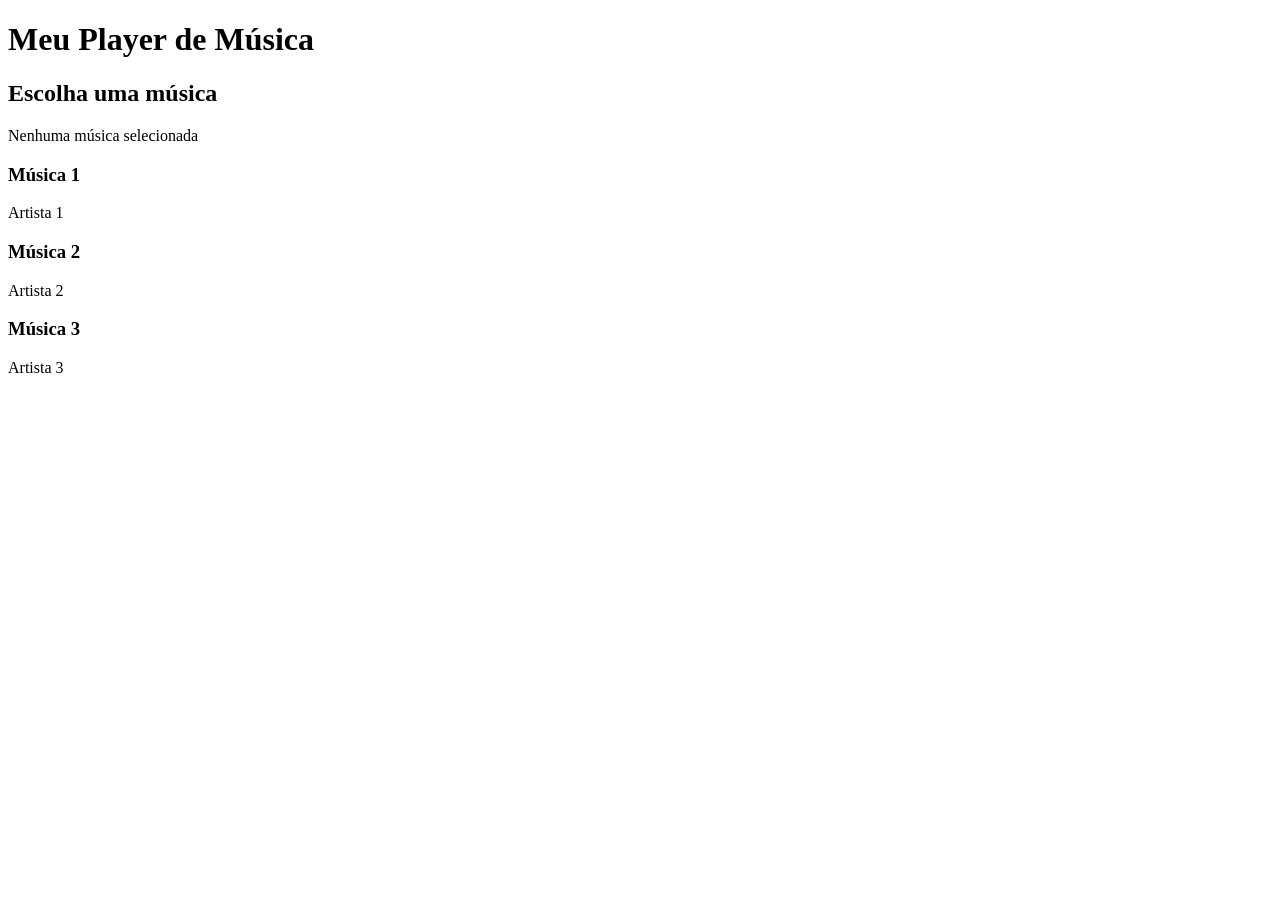
==== HTML/index.html @ a863723e "frrffrf frfrrffr" ====
<!DOCTYPE html>
<html lang="pt-br">

<head>
    <meta charset="UTF-8">
    <title>Meu Player de Música</title>

    <link rel="stylesheet" href="../AtividadeSom/style.css">
</head>

<body>

    <h1>Meu Player de Música</h1>

    <div class="player">

        <h2 id="nomeMusica">Escolha uma música</h2>
        <p id="artista">Nenhuma música selecionada</p>

        <div id="youtube"></div>

        <div class="musicas">
            <div class="musica" onclick="tocarMusica(0)">
                <h3>Música 1</h3>
                <p>Artista 1</p>
            </div>

            <div class="musica" onclick="tocarMusica(1)">
                <h3>Música 2</h3>
                <p>Artista 2</p>
            </div>

            <div class="musica" onclick="tocarMusica(2)">
                <h3>Música 3</h3>
                <p>Artista 3</p>
            </div>

        </div>

    </div>

    <script src="../AtividadeSom/script.js"></script>

</body>

</html>
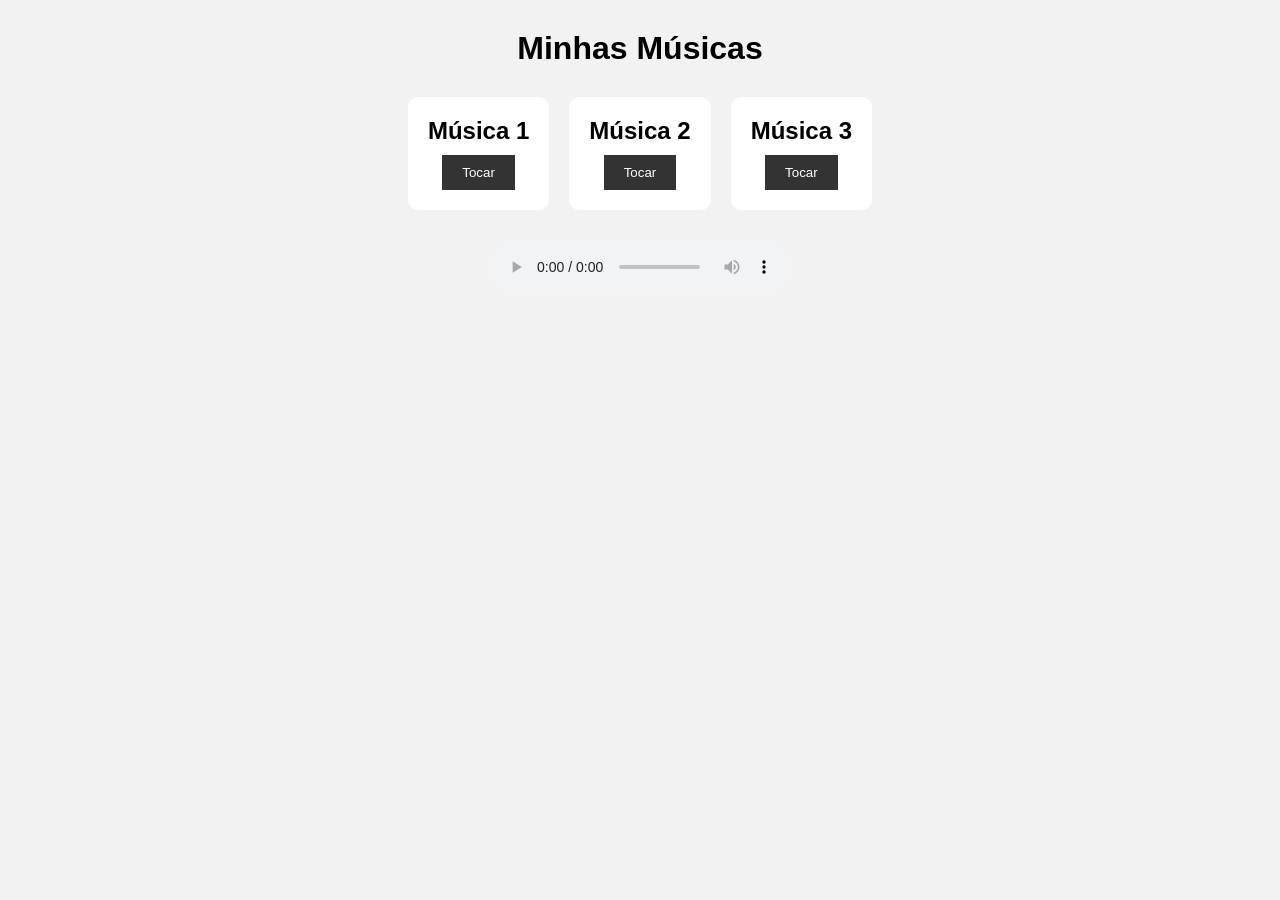
==== commit b4135183: "rgrg grgrg" ====
--- a/HTML/index.html
+++ b/HTML/index.html
@@ -3,43 +3,40 @@
 
 <head>
     <meta charset="UTF-8">
-    <title>Meu Player de Música</title>
+    <meta name="viewport" content="width=device-width, initial-scale=1.0">
+    <title>Player de Música</title>
 
-    <link rel="stylesheet" href="../AtividadeSom/style.css">
+    <link rel="stylesheet" href="../CSS/style.css">
 </head>
 
 <body>
 
-    <h1>Meu Player de Música</h1>
+    <h1>Minhas Músicas</h1>
 
-    <div class="player">
+    <div class="musicas">
 
-        <h2 id="nomeMusica">Escolha uma música</h2>
-        <p id="artista">Nenhuma música selecionada</p>
+        <div class="musica">
+            <h2>Música 1</h2>
+            <button onclick="tocar('../musicas/musica1.mp3')">Tocar</button>
+        </div>
 
-        <div id="youtube"></div>
+        <div class="musica">
+            <h2>Música 2</h2>
+            <button onclick="tocar('../musicas/musica2.mp3')">Tocar</button>
+        </div>
 
-        <div class="musicas">
-            <div class="musica" onclick="tocarMusica(0)">
-                <h3>Música 1</h3>
-                <p>Artista 1</p>
-            </div>
-
-            <div class="musica" onclick="tocarMusica(1)">
-                <h3>Música 2</h3>
-                <p>Artista 2</p>
-            </div>
-
-            <div class="musica" onclick="tocarMusica(2)">
-                <h3>Música 3</h3>
-                <p>Artista 3</p>
-            </div>
-
+        <div class="musica">
+            <h2>Música 3</h2>
+            <button onclick="tocar('../musicas/musica3.mp3')">Tocar</button>
         </div>
 
     </div>
 
-    <script src="../AtividadeSom/script.js"></script>
+    <audio id="audio" controls>
+        <source src="../musicas/musica1.mp3" type="audio/mpeg">
+    </audio>
+
+    <script src="../JS/script.js"></script>
 
 </body>
 
--- a/CSS/style.css
+++ b/CSS/style.css
@@ -0,0 +1,43 @@
+* {
+    margin: 0;
+    padding: 0;
+    box-sizing: border-box;
+}
+
+body {
+    font-family: Arial, sans-serif;
+    background-color: #f2f2f2;
+    padding: 30px;
+}
+
+h1 {
+    text-align: center;
+    margin-bottom: 30px;
+}
+
+.musicas {
+    display: flex;
+    justify-content: center;
+    gap: 20px;
+}
+
+.musica {
+    background-color: white;
+    padding: 20px;
+    border-radius: 10px;
+    text-align: center;
+}
+
+.musica button {
+    margin-top: 10px;
+    padding: 10px 20px;
+    border: none;
+    background-color: #333;
+    color: white;
+    cursor: pointer;
+}
+
+audio {
+    display: block;
+    margin: 30px auto;
+}
